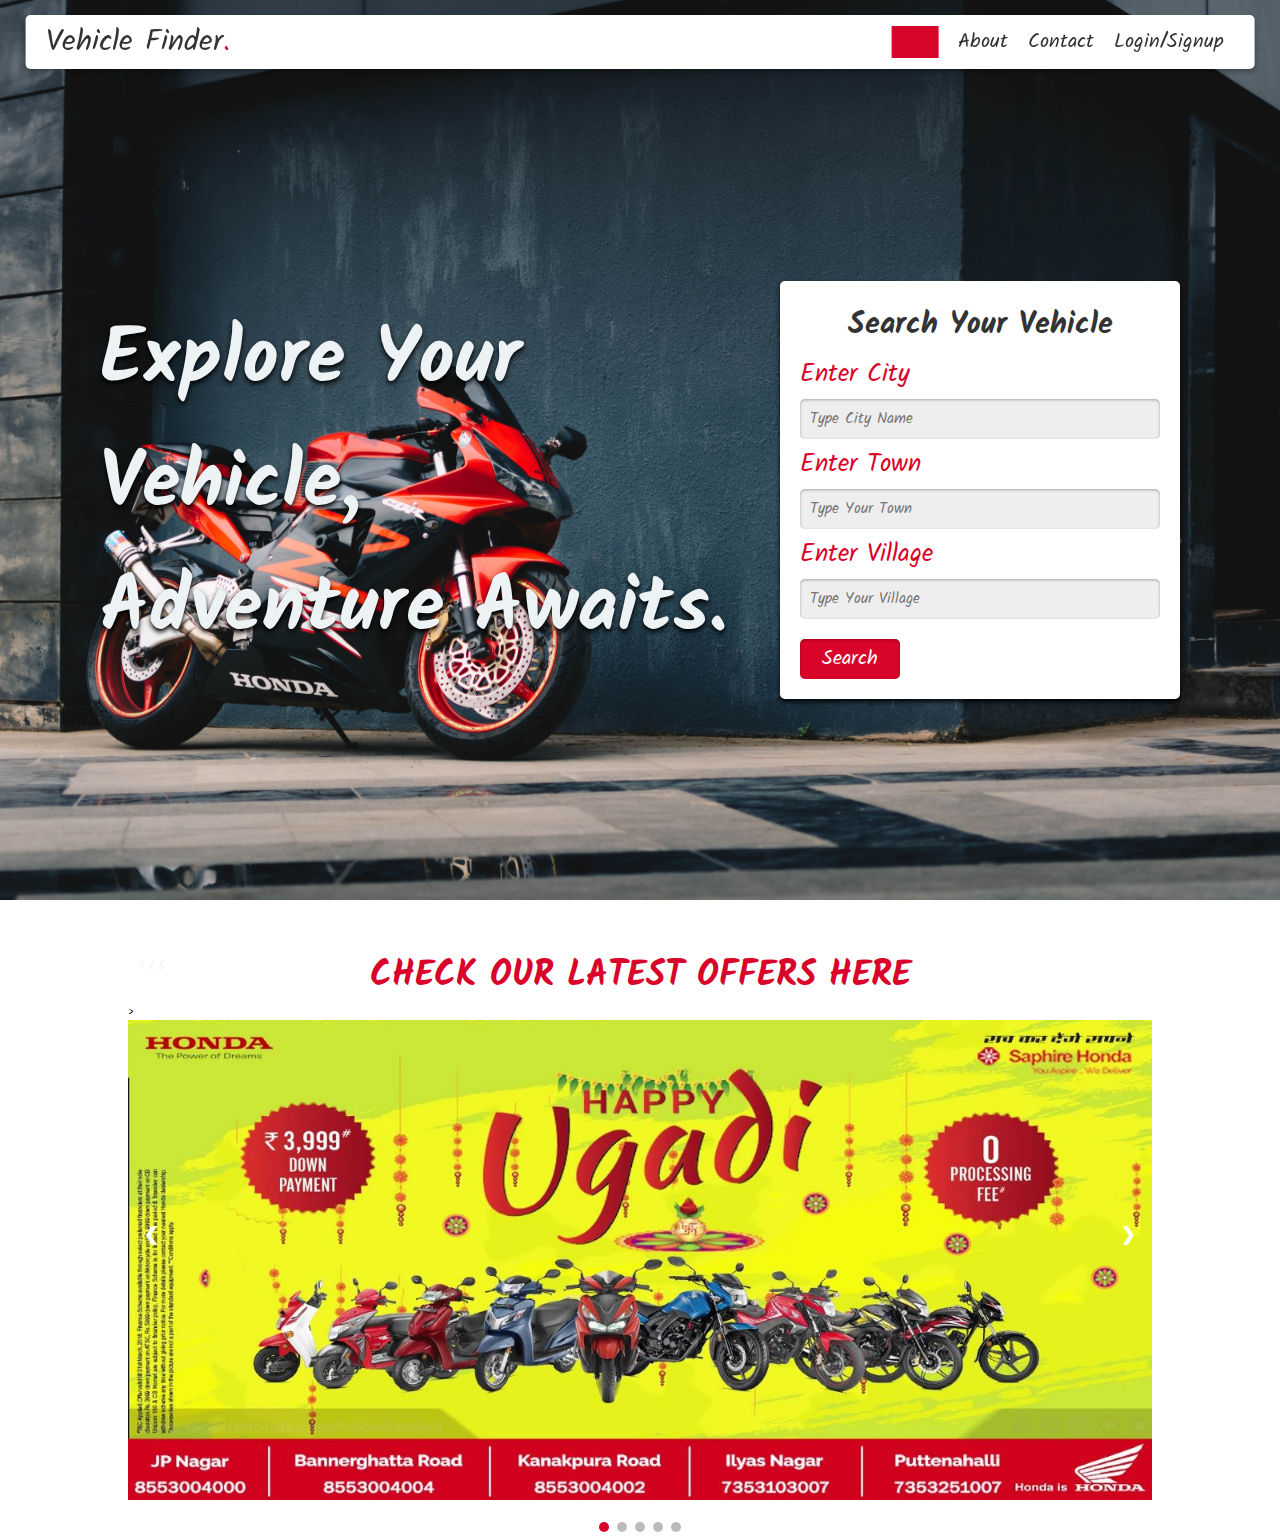
==== index.html @ cafe9115 "added image slider" ====
<!DOCTYPE html>
<html lang="en">
<head>
    <meta charset="UTF-8">
    <meta name="viewport" content="width=device-width, initial-scale=1.0">
    <title>Complete Responsive Travel Website Design Tutorial</title>

    <!-- font awesome cdn file link  -->
    <link rel="stylesheet" href="https://cdnjs.cloudflare.com/ajax/libs/font-awesome/5.15.1/css/all.min.css">

    <!-- custom css file link  -->
    <link rel="stylesheet" href="style.css">


</head>
<body>

<!-- header section starts  -->

<header>

<a href="#" class="logo">Vehicle Finder<span>.</span></a>

<nav class="navbar">
    <ul>
        <li><a data-scroll="home" href="#home" class="active">home</a></li>
        <li><a data-scroll="about" href="#about">about</a></li>
        <li><a data-scroll="contact" href="#contact">contact</a></li>
        <li><a data-scroll="contact" href="#lg">login/signup</a></li>
    </ul>
</nav>

<div class="fas fa-bars"></div>

</header>

<!-- header section ends -->

<!-- home section starts  -->

<section class="home" id="home">

<div class="image">
    <img src="images/home.jpg" alt=""></img>
</div>

<div class="content">
    <h1 style="color: #edf2f4;">explore your vehicle, <br> adventure awaits.</h1>
   
</div>

<div class="form-container">
    <form action="">

        <h3>search your vehicle</h3>

        <span>Enter City</span>
        <input type="text" placeholder="Type city name">

        <span>Enter Town</span>
        <input type="text" placeholder="Type your town">

        <span>Enter Village</span>
        <input type="text" placeholder="Type your Village">

        

        <input type="submit" value="search">

    </form>
</div>

</section>

<!--offers slider-->
<br><br><br>
<section>
     <!-- Slideshow container -->
<div class="slideshow-container">
    <h3 class="slider-tittle">CHECK OUR LATEST OFFERS HERE</h3>>
    <!-- Full-width images with number and caption text -->
    <div class="mySlides fade">
      <div class="numbertext">1 / 5</div>
      <img src="images/offer1.jpg" style="width:100%">
    </div>
  
    <div class="mySlides fade">
      <div class="numbertext">2 / 5</div>
      <img src="images/offer2.jpg" style="width:100%">
    </div>
  
    <div class="mySlides fade">
      <div class="numbertext">3 / 5</div>
      <img src="images/offer3.jpg" style="width:100%">
    </div>

    <div class="mySlides fade">
        <div class="numbertext">4 / 5</div>
        <img src="images/offer4.jpg" style="width:100%">
      </div>

      <div class="mySlides fade">
        <div class="numbertext">5 / 5</div>
        <img src="images/offer5.jpg" style="width:100%">
      </div>
  
    <!-- Next and previous buttons -->
    <a class="prev" onclick="plusSlides(-1)">&#10094;</a>
    <a class="next" onclick="plusSlides(1)">&#10095;</a>
  </div>
  <br>
  
  <!-- The dots/circles -->
  <div style="text-align:center">
    <span class="dot" onclick="currentSlide(1)"></span>
    <span class="dot" onclick="currentSlide(2)"></span>
    <span class="dot" onclick="currentSlide(3)"></span>
    <span class="dot" onclick="currentSlide(4)"></span>
    <span class="dot" onclick="currentSlide(5)"></span>
  </div> 
</section>


<!-- home section ends -->

<!-- feature section starts  -->




<!-- jquery cdn link  -->

<script src="https://cdnjs.cloudflare.com/ajax/libs/jquery/3.5.1/jquery.min.js"></script>

<!-- custom js file link  -->
<script src="main.js"></script>


    
</body>
</html>
---- style.css ----
@import url('https://fonts.googleapis.com/css2?family=Kalam:wght@300;400;700&display=swap');

*{
  font-family: 'Kalam', cursive;
  padding: 0; margin: 0;
  box-sizing: border-box;
  text-decoration: none;
  text-transform: capitalize;
}

html{
  overflow-x: hidden;
  font-size: 62.5%;
}

.heading{
  color:#333;
  font-size: 3.5rem;
  padding: 1rem;
  padding-top: 6rem;
  text-align: center;
  letter-spacing: .2rem;
}

.heading span{
  color:#d90429;
}

header{
  width: 96%;
  background:#fff;
  display: flex;
  align-items: center;
  justify-content: space-between;
  position: fixed;
  top:1.5rem; left:50%;
  transform: translateX(-50%);
  border-radius: .5rem;
  box-shadow: 0 .3rem .5rem rgba(0,0,0,.3);
  padding:.3rem 2rem;
  transition: .2s linear;
  z-index: 1000;
}

.header-active{
  top:0;
  width:100%;
  border-radius: 0;
}

header .logo{
  color:#333;
  font-size: 3rem;
}

header .logo span{
  color:#d90429;
}

header .navbar ul{
  list-style: none;
  display: flex;
  align-items: center;
  justify-content: space-between;
  margin:0; padding:0;
}

header .navbar ul li{
  margin:0 1rem;
}

header .navbar ul li a{
  font-size: 2rem;
  color:#333;
  transition: .2s linear;
}


header .navbar ul li .active,
header .navbar ul li a:hover{
  color: #d90429;
}

header .fa-bars{
  font-size: 3rem;
  color:#d90429;
  cursor: pointer;
  display: none;
}

.home{
  min-height: 100vh;
  display: flex;
  align-items: center;
  justify-content: space-around;
  position: relative;
  padding:2rem 10rem;
}

.home .image img{
  position: absolute;
  top:0; left:0;
  height:100%;
  width: 100%;
  object-fit: cover;
  z-index: -1;
}

.home .content{
  margin-top: 7rem;
}

.home .content h1{
  font-size: 6.1vw;
  color:#fff;
  text-shadow: 0 .3rem .5rem #000;
}

.home .content p{
  font-size: 1.5vw;
  color:#eee;
  text-shadow: 0 .3rem .5rem #000;
  padding-left: 2rem;
  border-left: .3rem solid #ddd;
}

.home .form-container form{
  margin-top: 8rem;
  padding:2rem;
  width:40rem;
  background-color: #fff;
  box-shadow: 0 .3rem .5rem rgba(0,0,0,.9);
  border-radius: .5rem;
}

.home .form-container form h3{
  color:#333;
  font-size: 3rem;
  text-align: center;
}

.home .form-container form span{
  color:#d90429;
  font-size: 2.5rem;
  margin:.5rem 0;
  display: block;
}

.home .form-container form input{
  width: 100%;
  padding:0 1rem;
  height:4rem;
  font-size: 1.5rem;
  background:#eee;
  border:none;
  outline: none;
  color:#333;
  box-shadow: 0 .1rem .3rem rgba(0,0,0,.3) inset;
  border-radius: .5rem;
}

.home .form-container form input[type="submit"]{
  width:10rem;
  color:#fff;
  background:#d90429;
  cursor: pointer;
  font-size: 2rem;
  margin-top: 2rem;
  transition: .2s linear;
}

.home .form-container form input[type="submit"]:hover{
  border:.2rem solid #d90429;
  color:#d90429;
  background: none;
}





















/* media queries  */

@media (max-width:991px){

  .home{
    flex-flow: column;
    padding:1.5rem;
  }

  .home .content{
    text-align: center;
  }

  .home .content h1{
    font-size: 5.5rem;
  }

  .home .content p{
    font-size: 1.8rem;
    padding:0; 
    border:none;
  }

}

@media (max-width:768px){

  html{
    font-size: 55%;
  }

  header .fa-bars{
    display: block;
  }

  header .navbar{
    position: fixed;
    top:-100rem; left:50%;
    transform: translateX(-50%);
    width: 100%;
    background-color: #fff;
    border-radius: .5rem;
    box-shadow: 0 .3rem .5rem rgba(0,0,0,.3);
    z-index: 1000;
    transition: .2s linear;
    opacity: 0;
  }

  header .navbar ul{
    flex-flow: column;
  }

  header .navbar ul li{
    margin:1rem 0;
    width: 100%;
    text-align: center;
  }

  header .navbar ul li a{
    display: block;
    font-size: 3rem;
  }

  header .nav-toggle{
    top:5.5rem;
    opacity: 1;
  }

  

 
}

@media (max-width:500px){

  .home .form-container{
    width: 100%;
  }

  .home .form-container form{
    width: 100%;
    margin:3rem 0;
  }

  .home .form-container form input[type="submit"]{
    width: 100%;
  }

  .contact .row .contact-form-container form input{
    margin:1rem 0;
    width:100%;
  }

  .contact .row .contact-form-container form input[type="submit"]{
    width:100%;
  }

}



/*offers slider*/

* {box-sizing:border-box}

/* Slideshow container */
.slideshow-container {
  max-width: 80%;
  position: relative;
  margin: auto;
}

/* Hide the images by default */
.mySlides {
  display: none;
}

/* Next & previous buttons */
.prev, .next {
  cursor: pointer;
  position: absolute;
  top: 50%;
  width: auto;
  margin-top: -22px;
  padding: 16px;
  color: white;
  font-weight: bold;
  font-size: 18px;
  transition: 0.6s ease;
  border-radius: 0 3px 3px 0;
  user-select: none;
}

/* Position the "next button" to the right */
.next {
  right: 0;
  border-radius: 3px 0 0 3px;
}

/* On hover, add a black background color with a little bit see-through */
.prev:hover, .next:hover {
  background-color: rgba(0,0,0,0.8);
}

/* Number text (1/3 etc) */
.numbertext {
  color: #f2f2f2;
  font-size: 12px;
  padding: 8px 12px;
  position: absolute;
  top: 0;
}

/* The dots/bullets/indicators */
.dot {
  cursor: pointer;
  height: 10px;
  width: 10px;
  margin: 0 2px;
  background-color: #bbb;
  border-radius: 50%;
  display: inline-block;
  transition: background-color 0.6s ease;
}

.active, .dot:hover {
  background-color: #d90429;
}

/* Fading animation */
.fade {
  animation-name: fade;
  animation-duration: 1.5s;
}

.slider-tittle
{
  font-size: 35px;
  text-align: center;
  color: #d90429;
}

@keyframes fade {
  from {opacity: .4}
  to {opacity: 1}
}
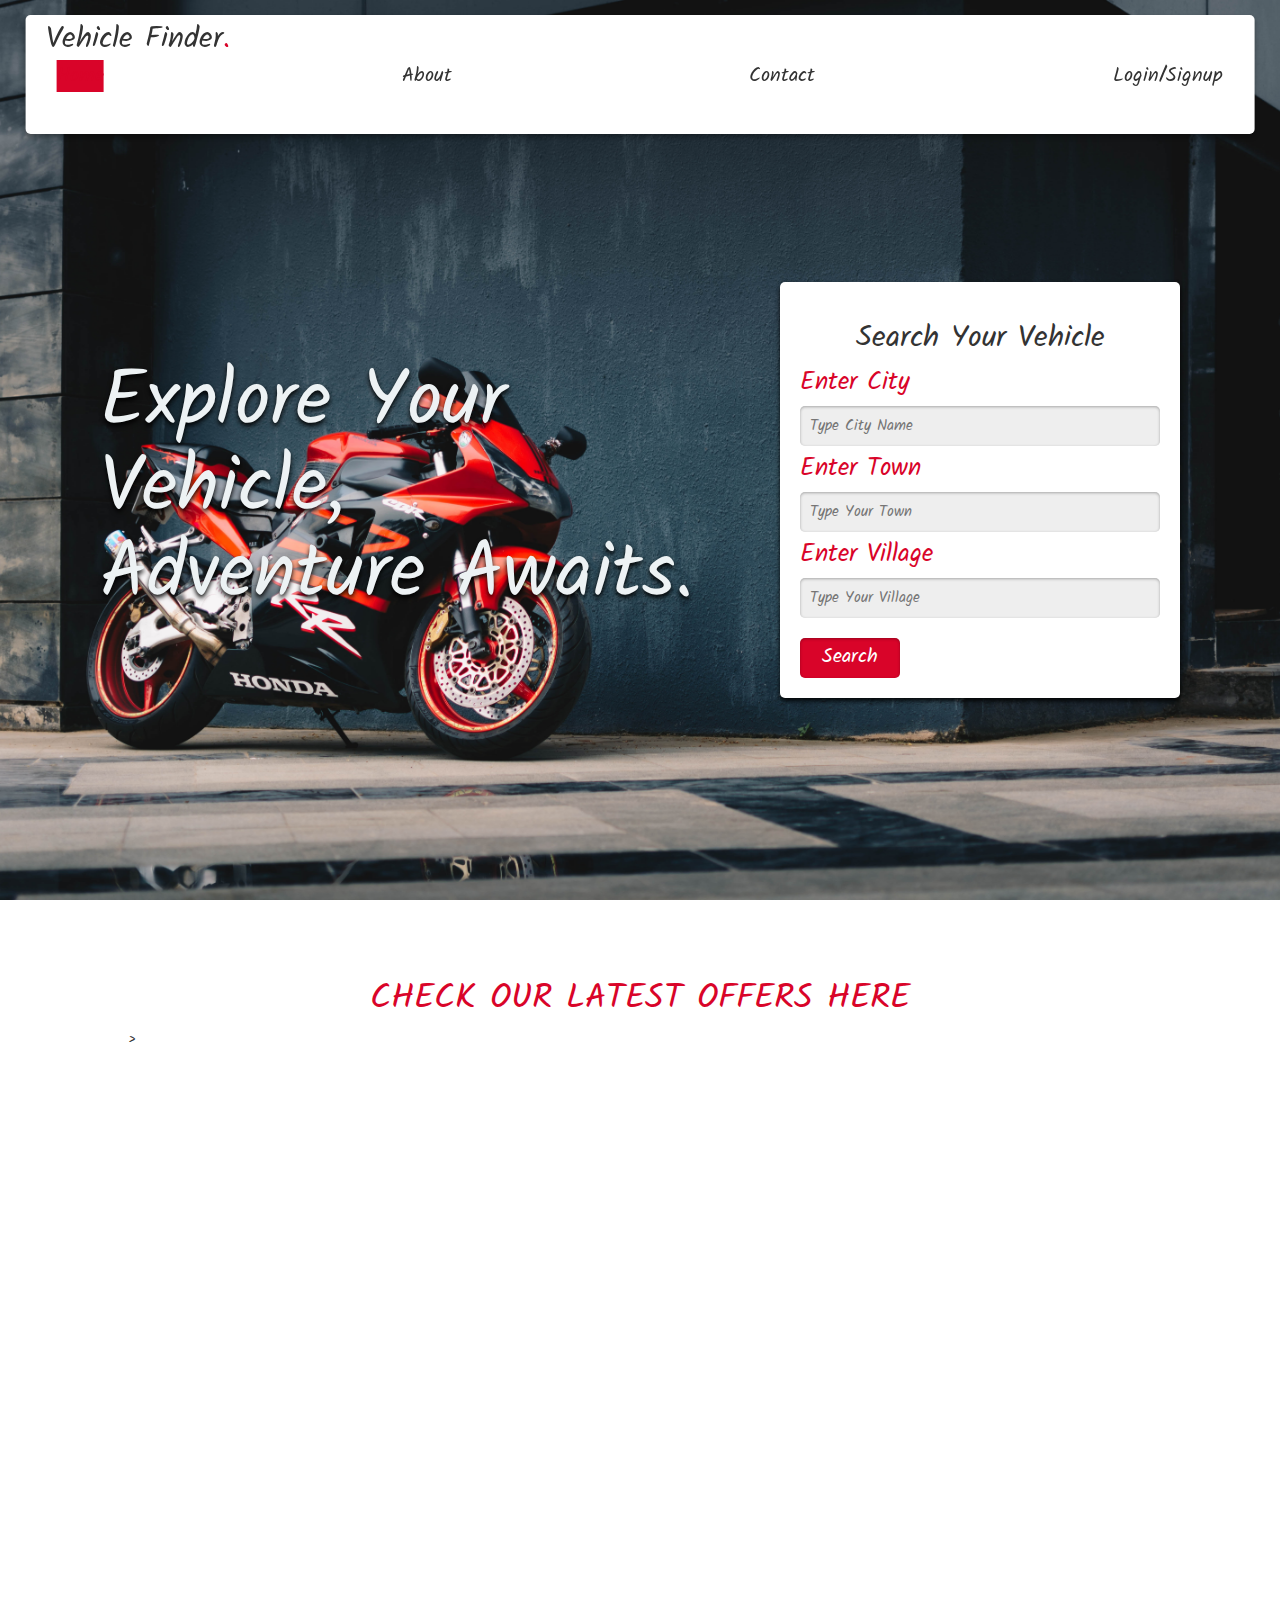
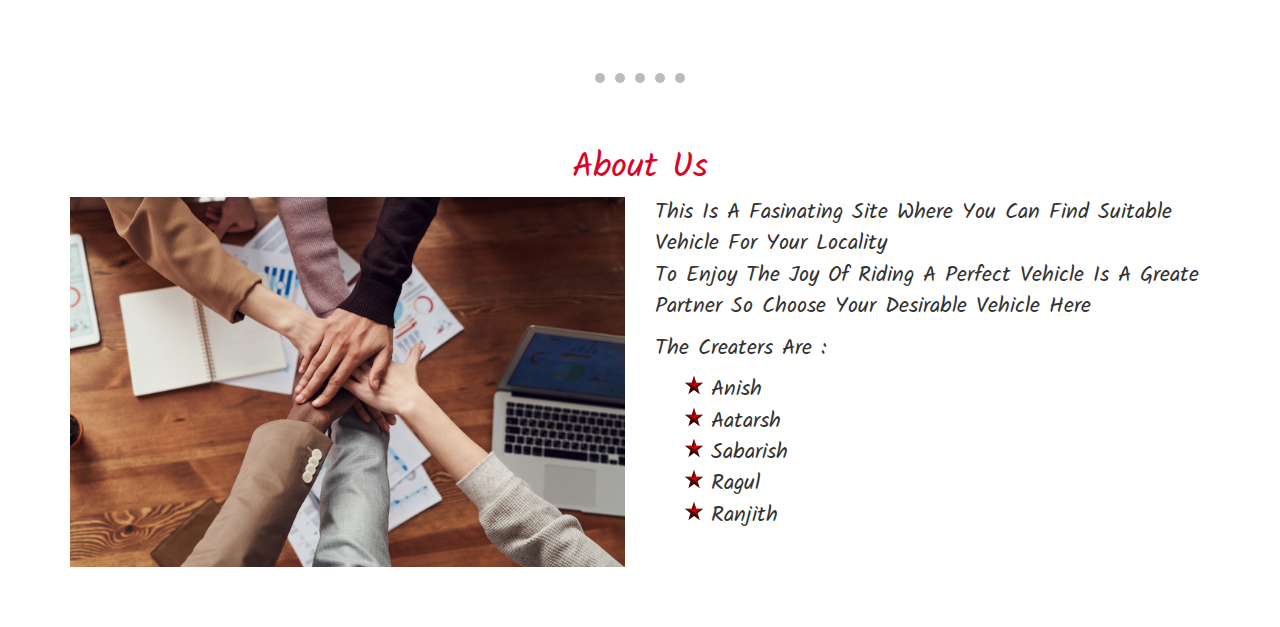
==== commit 7335d5f8: "added about content" ====
--- a/index.html
+++ b/index.html
@@ -11,7 +11,16 @@
     <!-- custom css file link  -->
     <link rel="stylesheet" href="style.css">
 
-
+    <!--bootstrap link-->
+        <link rel="stylesheet"  type="text/css" href="stylesheet.css">
+        <!-- Latest compiled and minified CSS -->
+        <link rel="stylesheet" href="https://maxcdn.bootstrapcdn.com/bootstrap/3.4.1/css/bootstrap.min.css">
+       
+        <!-- jQuery library -->
+        <script src="https://ajax.googleapis.com/ajax/libs/jquery/3.6.0/jquery.min.js"></script>
+        
+        <!-- Latest compiled JavaScript -->
+        <script src="https://maxcdn.bootstrapcdn.com/bootstrap/3.4.1/js/bootstrap.min.js"></script> 
 </head>
 <body>
 
@@ -23,7 +32,7 @@
 
 <nav class="navbar">
     <ul>
-        <li><a data-scroll="home" href="#home" class="active">home</a></li>
+        <li><a data-scroll="home" href="#home" class="active1">home</a></li>
         <li><a data-scroll="about" href="#about">about</a></li>
         <li><a data-scroll="contact" href="#contact">contact</a></li>
         <li><a data-scroll="contact" href="#lg">login/signup</a></li>
@@ -79,34 +88,36 @@
 <div class="slideshow-container">
     <h3 class="slider-tittle">CHECK OUR LATEST OFFERS HERE</h3>>
     <!-- Full-width images with number and caption text -->
+    <div style="position: relative;">
     <div class="mySlides fade">
       <div class="numbertext">1 / 5</div>
-      <img src="images/offer1.jpg" style="width:100%">
+      <img class="offer-image" src="images/offer1.jpg" style="width:100%">
     </div>
   
     <div class="mySlides fade">
       <div class="numbertext">2 / 5</div>
-      <img src="images/offer2.jpg" style="width:100%">
+      <img class="offer-image" src="images/offer2.jpg" style="width:100%">
     </div>
   
     <div class="mySlides fade">
       <div class="numbertext">3 / 5</div>
-      <img src="images/offer3.jpg" style="width:100%">
+      <img class="offer-image" src="images/offer3.jpg" style="width:100%">
     </div>
 
     <div class="mySlides fade">
         <div class="numbertext">4 / 5</div>
-        <img src="images/offer4.jpg" style="width:100%">
+        <img class="offer-image" src="images/offer4.jpg" style="width:100%">
       </div>
 
       <div class="mySlides fade">
         <div class="numbertext">5 / 5</div>
-        <img src="images/offer5.jpg" style="width:100%">
+        <img class="offer-image" src="images/offer5.jpg" style="width:100%">
       </div>
   
     <!-- Next and previous buttons -->
     <a class="prev" onclick="plusSlides(-1)">&#10094;</a>
     <a class="next" onclick="plusSlides(1)">&#10095;</a>
+  </div>
   </div>
   <br>
   
@@ -118,6 +129,38 @@
     <span class="dot" onclick="currentSlide(4)"></span>
     <span class="dot" onclick="currentSlide(5)"></span>
   </div> 
+</section>
+<br><br>
+<!--about us-->
+
+<section id="about">
+  
+  <h2 class="about-text" >About us</h2>
+<div class="container">
+  <div class="row">
+    <div class="col-md-6">
+      <img class="about-image" src="images/about-image.jpg" align="left" alt="">
+    </div>
+    <div class="col-md-6">
+      <p class="about-content">
+        This is a fasinating site where you can find suitable vehicle for your locality<br>
+        To enjoy the joy of riding a perfect vehicle is a greate partner so choose your desirable vehicle here
+      </p>
+      <p class="about-content">
+        The creaters are :
+        <ul class="creators-list">
+          <li>Anish</li>
+          <li>aatarsh</li>
+          <li>sabarish</li>
+          <li>ragul</li>
+          <li>ranjith</li>
+        </ul>
+      </p>
+    </div>
+  </div>
+</div>
+<br><br><br>
+
 </section>
 
 
--- a/style.css
+++ b/style.css
@@ -177,24 +177,6 @@
 
 
 
-
-
-
-
-
-
-
-
-
-
-
-
-
-
-
-
-
-
 /* media queries  */
 
 @media (max-width:991px){
@@ -303,13 +285,13 @@
 /* Slideshow container */
 .slideshow-container {
   max-width: 80%;
-  position: relative;
   margin: auto;
 }
 
 /* Hide the images by default */
 .mySlides {
   display: none;
+  position: relative;
 }
 
 /* Next & previous buttons */
@@ -334,9 +316,14 @@
   border-radius: 3px 0 0 3px;
 }
 
+.prev {
+  left: 0;
+  border-radius: 3px 0 0 3px;
+}
+
 /* On hover, add a black background color with a little bit see-through */
 .prev:hover, .next:hover {
-  background-color: rgba(0,0,0,0.8);
+  color: black;
 }
 
 /* Number text (1/3 etc) */
@@ -367,17 +354,45 @@
 /* Fading animation */
 .fade {
   animation-name: fade;
-  animation-duration: 1.5s;
-}
-
-.slider-tittle
+  animation-duration: 10s;
+}
+
+.slider-tittle, .about-text
 {
   font-size: 35px;
   text-align: center;
   color: #d90429;
 }
 
+.offer-image
+{
+  width: auto;
+  height: 600px;
+}
+
 @keyframes fade {
   from {opacity: .4}
   to {opacity: 1}
-}+}
+
+
+/*about section*/
+.about-image{
+  width: 100%;
+  height: 100%;
+}
+
+.creators-list li
+{
+  margin-left: 10%;
+}
+
+ul{
+  list-style-image: url(images/list-style1.png);
+}
+
+@media screen and (min-width: 601px) {
+  .about-content, .creators-list li {
+    font-size: 22px;
+  }
+}
